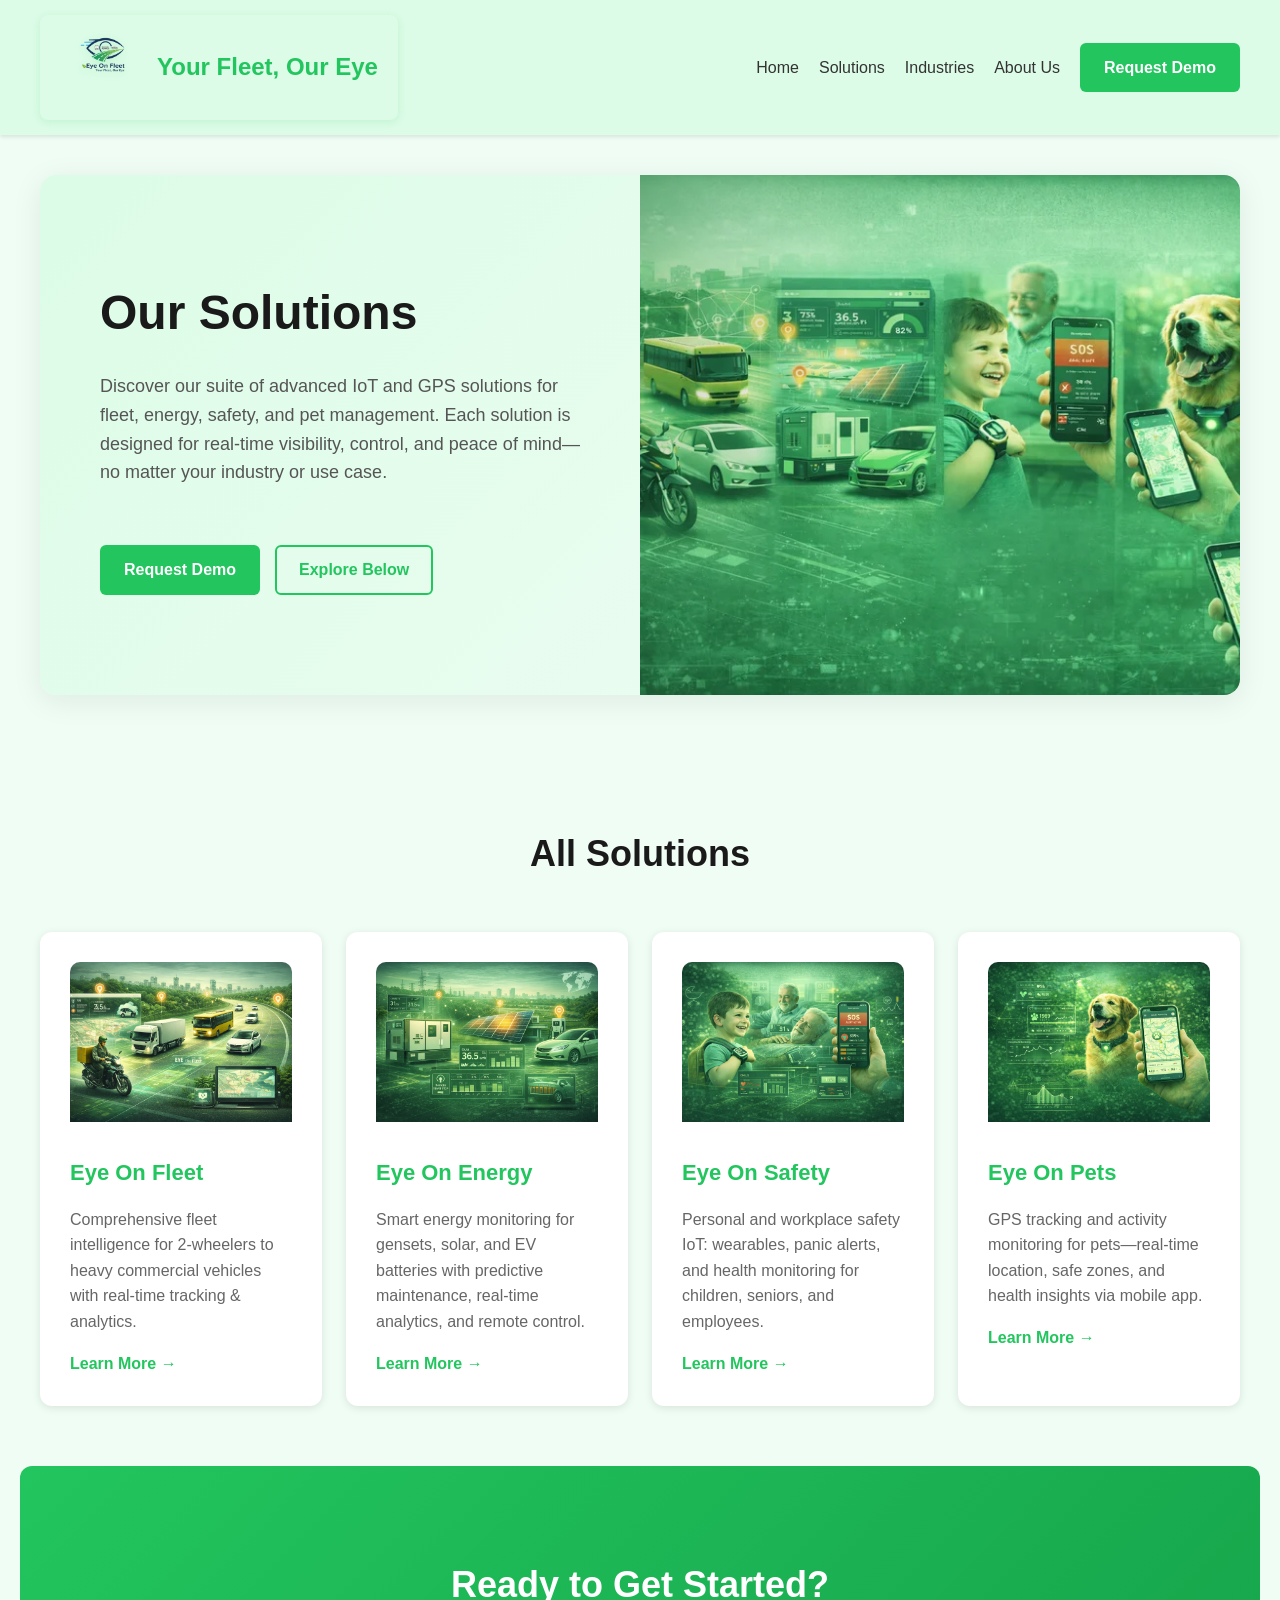
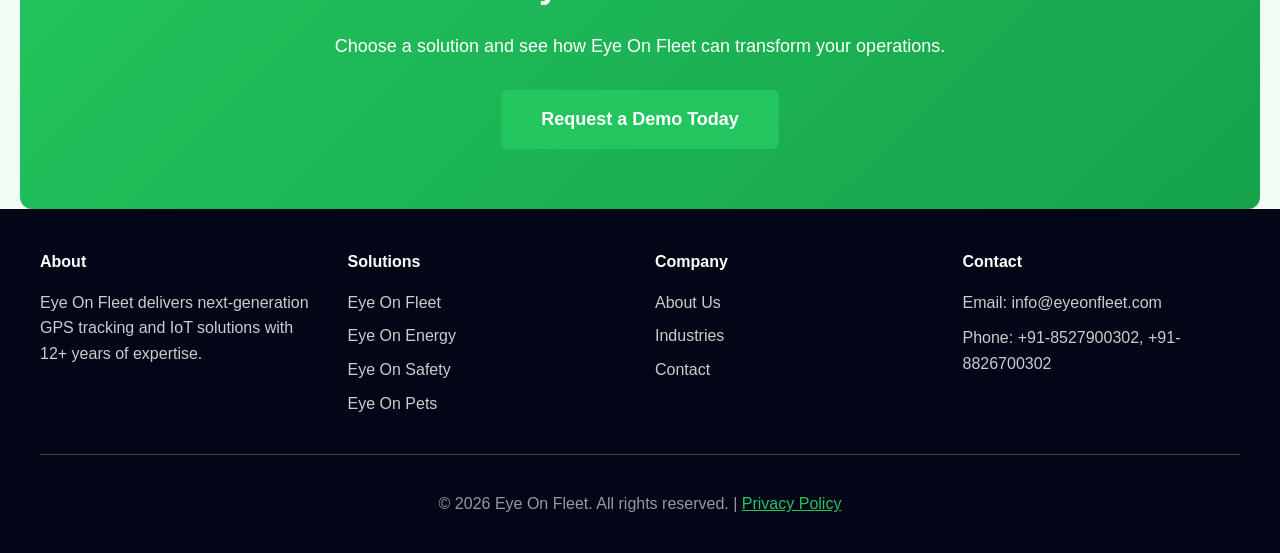
==== solutions/index.html @ 74551e83 "Initial commit: Eye On Fleet static site" ====
<!DOCTYPE html>
<html>
<head>
<meta charset="UTF-8">
<title>Eye On Fleet | Solutions</title>
<meta name="viewport" content="width=device-width, initial-scale=1">
<link rel="stylesheet" href="../css/style.css">
</head>
<body>

<header class="header">
  <div class="nav">
    <a href="../index.html" style="text-decoration:none;">
      <div class="logo">
        <img src="../images/logo.png" alt="Eye On Fleet logo">
        <span>Your Fleet, Our Eye</span>
      </div>
    </a>
    <button class="nav-toggle" aria-controls="site-navigation" aria-expanded="false">☰</button>
    <nav id="site-navigation" class="site-nav">
      <a href="../index.html">Home</a>
      <a href="index.html">Solutions</a>
      <a href="../industries.html">Industries</a>
      <a href="../about.html">About Us</a>
      <a href="../contact.html" class="btn">Request Demo</a>
    </nav>
  </div>
</header>

<!-- HERO SECTION -->
<section class="hero">
  <div class="hero-grid">
    <div class="hero-content">
      <h1>Our Solutions</h1>
      <p>Discover our suite of advanced IoT and GPS solutions for fleet, energy, safety, and pet management. Each solution is designed for real-time visibility, control, and peace of mind—no matter your industry or use case.</p>
      <div class="cta-group" style="margin-top:28px;">
        <a class="btn" href="../contact.html">Request Demo</a>
        <a class="btn-secondary" href="#solutions-list">Explore Below</a>
      </div>
    </div>
    <div class="hero-media">
      <picture>
        <source type="image/webp" srcset="../images/solution-hero-1600.webp 1600w, ../images/solution-hero-1200.webp 1200w, ../images/solution-hero-800.webp 800w, ../images/solution-hero-400.webp 400w" sizes="(min-width:1200px) 50vw, 100vw">
        <source type="image/png" srcset="../images/solution-hero-1600.png 1600w, ../images/solution-hero-1200.png 1200w, ../images/solution-hero-800.png 800w, ../images/solution-hero-400.png 400w" sizes="(min-width:1200px) 50vw, 100vw">
        <img src="../images/solution-hero-1200.webp" alt="Solutions Hero" class="hero-img" loading="eager" decoding="async">
      </picture>
    </div>
  </div>
</section>

<!-- SOLUTIONS SECTION -->
<section class="section" id="solutions-list">
  <h2>All Solutions</h2>
  <div class="cards">
    <div class="card solution-card">
      <img src="../images/Solution-EyeOnFleet.png" alt="Eye On Fleet" class="solution-card-img" style="width:100%;height:160px;object-fit:cover;display:block;border-radius:10px 10px 0 0;" loading="lazy" decoding="async">
      <div class="solution-card-content">
        <h3>Eye On Fleet</h3>
        <p>Comprehensive fleet intelligence for 2-wheelers to heavy commercial vehicles with real-time tracking & analytics.</p>
        <a href="fleet.html" class="link">Learn More →</a>
      </div>
    </div>
    <div class="card solution-card">
      <img src="../images/Solution-EyeOnEnergy.png" alt="Eye On Energy" class="solution-card-img" style="width:100%;height:160px;object-fit:cover;display:block;border-radius:10px 10px 0 0;" loading="lazy" decoding="async">
      <div class="solution-card-content">
        <h3>Eye On Energy</h3>
        <p>Smart energy monitoring for gensets, solar, and EV batteries with predictive maintenance, real-time analytics, and remote control.</p>
        <a href="energy.html" class="link">Learn More →</a>
      </div>
    </div>
    <div class="card solution-card">
      <img src="../images/Solution-EyeOnSafety.png" alt="Eye On Safety" class="solution-card-img" style="width:100%;height:160px;object-fit:cover;display:block;border-radius:10px 10px 0 0;" loading="lazy" decoding="async">
      <div class="solution-card-content">
        <h3>Eye On Safety</h3>
        <p>Personal and workplace safety IoT: wearables, panic alerts, and health monitoring for children, seniors, and employees.</p>
        <a href="safety.html" class="link">Learn More →</a>
      </div>
    </div>
    <div class="card solution-card">
      <img src="../images/Solution-EyeOnPet.png" alt="Eye On Pets" class="solution-card-img" style="width:100%;height:160px;object-fit:cover;display:block;border-radius:10px 10px 0 0;" loading="lazy" decoding="async">
      <div class="solution-card-content">
        <h3>Eye On Pets</h3>
        <p>GPS tracking and activity monitoring for pets—real-time location, safe zones, and health insights via mobile app.</p>
        <a href="pets.html" class="link">Learn More →</a>
      </div>
    </div>
  </div>
</section>

<!-- CTA SECTION -->
<section class="section cta-banner">
  <h2>Ready to Get Started?</h2>
  <p>Choose a solution and see how Eye On Fleet can transform your operations.</p>
  <a class="btn btn-large" href="../contact.html">Request a Demo Today</a>
</section>

<!-- FOOTER -->
<footer class="footer">
  <div class="footer-content">
    <div class="footer-col">
      <h4>About</h4>
      <p>Eye On Fleet delivers next-generation GPS tracking and IoT solutions with 12+ years of expertise.</p>
    </div>
    <div class="footer-col">
      <h4>Solutions</h4>
      <ul>
        <li><a href="fleet.html">Eye On Fleet</a></li>
        <li><a href="energy.html">Eye On Energy</a></li>
        <li><a href="safety.html">Eye On Safety</a></li>
        <li><a href="pets.html">Eye On Pets</a></li>
      </ul>
    </div>
    <div class="footer-col">
      <h4>Company</h4>
      <ul>
        <li><a href="../about.html">About Us</a></li>
        <li><a href="../industries.html">Industries</a></li>
        <li><a href="../contact.html">Contact</a></li>
      </ul>
    </div>
    <div class="footer-col">
      <h4>Contact</h4>
      <p>Email: info@eyeonfleet.com</p>
      <p>Phone: +91-8527900302, +91-8826700302</p>
    </div>
  </div>
  <div class="footer-bottom">
    <p>© 2026 Eye On Fleet. All rights reserved. | <a href="../privacy-policy.html" style="color:#22c55e;text-decoration:underline;">Privacy Policy</a></p>
  </div>
</footer>

</body>
<script src="../js/site.js"></script>
</html>
---- css/style.css ----
.stats-section-redesigned .company-mv-cards {
  display: flex;
  flex-direction: row;
  gap: 32px;
  justify-content: center;
  flex-wrap: nowrap;
}
@media (max-width: 900px) {
  .stats-section-redesigned .company-mv-cards {
    flex-direction: column;
    gap: 18px;
    flex-wrap: wrap;
  }
}
/* ==============================
   ABOUT – STATS SECTION REDESIGN
   ============================== */
.stats-section-redesigned {
  background: linear-gradient(135deg, #f0fdf4 0%, #dcfce7 100%);
  border-radius: 16px;
  box-shadow: 0 6px 30px rgba(16,24,40,0.08);
  max-width: 1000px;
  margin: 48px auto 0 auto;
  padding: 48px 24px;
}
.stat-mv-card {
  text-align: center;
  background: #f0fdf4;
  border-left: 4px solid #22c55e;
  box-shadow: 0 2px 8px rgba(34,197,94,0.08);
}
.stat-mv-card h3 {
  color: #22c55e;
  font-size: 2.5rem;
  margin-bottom: 8px;
}
.stat-mv-card p {
  color: #555;
  font-size: 1.1rem;
  margin: 0;
}
@media (max-width: 900px) {
  .stats-section-redesigned {
    padding: 32px 8px;
  }
}
/* ==============================
   COMPANY STORY, MISSION & VISION
   ============================== */
.company-story-section {
  background: linear-gradient(135deg, #dcfce7 0%, #f0fdf4 100%);
  border-radius: 16px;
  box-shadow: 0 6px 30px rgba(16,24,40,0.08);
  max-width: 1000px;
  margin: 48px auto 0 auto;
}
.company-story-inner {
  display: flex;
  flex-direction: column;
  align-items: center;
  justify-content: center;
  padding: 48px 24px;
}
.company-story-title {
  font-size: 2.5rem;
  color: #1a1a1a;
  margin-bottom: 18px;
  text-align: center;
}
.company-story-content {
  max-width: 700px;
  text-align: center;
}
.company-story-text {
  font-size: 1.15rem;
  color: #444;
  margin-bottom: 32px;
}
.company-mv-cards {
  display: flex;
  flex-wrap: wrap;
  gap: 32px;
  justify-content: center;
}
.company-mv-card {
  flex: 1 1 280px;
  min-width: 260px;
  background: #fff;
  border-radius: 12px;
  padding: 32px 24px;
  box-shadow: 0 2px 8px rgba(34,197,94,0.08);
  margin-bottom: 16px;
}
.company-mv-card h3 {
  color: #22c55e;
  margin-top: 0;
  margin-bottom: 12px;
}
.company-mv-card p {
  color: #555;
  font-size: 1.08rem;
}
@media (max-width: 900px) {
  .company-mv-cards {
    flex-direction: column;
    gap: 18px;
  }
  .company-story-inner {
    padding: 32px 8px;
  }
}
body{margin:0;font-family:Arial,sans-serif;background:#f0fdf4;line-height:1.6}
.header{background:#dcfce7;padding:15px;position:sticky;top:0;z-index:100;box-shadow:0 2px 4px rgba(0,0,0,0.1)}
.nav{display:flex;justify-content:space-between;align-items:center;max-width:1200px;margin:0 auto}
.logo{display:flex;align-items:center;gap:12px;font-weight:bold;font-size:24px;color:#22c55e;padding:10px 20px;border-radius:8px;background:#dcfce7;box-shadow:0 2px 8px rgba(34,197,94,0.15)}
.logo img{height:85px;width:auto;filter:drop-shadow(0 2px 4px rgba(34,197,94,0.2))}
nav{display:flex;gap:20px;align-items:center}
nav a{text-decoration:none;color:#333;font-weight:500}
nav a:hover{color:#22c55e}

/* Breadcrumb Navigation */
.breadcrumb{padding:12px 20px;max-width:1200px;margin:0 auto;font-size:14px;color:#666}
.breadcrumb a{color:#22c55e;text-decoration:none;font-weight:500}
.breadcrumb a:hover{text-decoration:underline}
.breadcrumb span{margin:0 8px;color:#999}

/* Responsive navigation toggle */
.nav-toggle{display:none;background:transparent;border:0;font-size:26px;cursor:pointer;color:#1f2937}
.nav-toggle:focus{outline:2px solid rgba(34,197,94,0.25);outline-offset:2px}
.site-nav{display:flex;gap:20px;align-items:center}

@media(max-width:768px){
  .nav-toggle{display:block}
  .site-nav{display:none;flex-direction:column;gap:12px;width:100%}
  .site-nav.open{display:flex}
}
.hero{padding:40px 20px;background:transparent}
.hero-grid{display:grid;grid-template-columns:1fr 1fr;gap:0;align-items:stretch;max-width:1200px;margin:0 auto;background:linear-gradient(135deg,#dcfce7 0%,#f0fdf4 100%);border-radius:16px;overflow:hidden;box-shadow:0 6px 30px rgba(16,24,40,0.08);height:520px}
.hero-grid h1{font-size:48px;margin:0 0 20px 0;color:#1a1a1a}
.hero-grid p{font-size:18px;color:#555;margin:0 0 30px 0}
.hero-grid img{width:100%;height:100%;object-fit:cover;display:block}

.hero-content{padding:60px;display:flex;flex-direction:column;justify-content:center}
.hero-media{position:relative}
.hero-media::after{content:"";position:absolute;inset:0;background:linear-gradient(90deg,rgba(0,0,0,0.15) 0%,rgba(0,0,0,0.05) 40%,rgba(0,0,0,0) 100%);pointer-events:none}
.hero-media img{display:block;width:100%;height:100%;object-fit:cover}

@media(max-width:768px){
  .hero-grid{grid-template-columns:1fr;height:auto;border-radius:12px}
  .hero-media{height:260px}
  .hero-media img{height:100%;object-fit:cover}
  .hero-content{padding:30px}
}
.cta-group{display:flex;gap:15px}
.btn{background:#22c55e;color:#fff;padding:12px 24px;text-decoration:none;border-radius:6px;font-weight:bold;display:inline-block;transition:background 0.3s}
.btn:hover{background:#16a34a}
.btn-secondary{background:transparent;border:2px solid #22c55e;color:#22c55e;padding:10px 22px;text-decoration:none;border-radius:6px;font-weight:bold;display:inline-block;transition:all 0.3s}
.btn-secondary:hover{background:#22c55e;color:#fff}
.btn-large{padding:15px 40px;font-size:18px}
.section{padding:60px 20px;max-width:1200px;margin:0 auto}
.section h2{font-size:36px;text-align:center;margin-bottom:50px;color:#1a1a1a}
.section h3{font-size:22px;margin:15px 0;color:#1a1a1a}
.section p{color:#666;line-height:1.6}
.cards{display:grid;grid-template-columns:repeat(4,1fr);gap:20px}
.card{background:#fff;padding:30px;border-radius:12px;box-shadow:0 2px 8px rgba(0,0,0,0.1);transition:transform 0.3s,box-shadow 0.3s}
.card:hover{transform:translateY(-5px);box-shadow:0 4px 16px rgba(0,0,0,0.15)}
.stat-card{text-align:center;background:#f0fdf4;border-left:4px solid #22c55e}
.stat-card h3{color:#22c55e;font-size:32px}
.solution-card h3{color:#22c55e}
.solution-card .link{color:#22c55e;text-decoration:none;font-weight:bold;transition:color 0.3s}
.solution-card .link:hover{color:#16a34a}
.solution-icon{width:80px;height:80px;object-fit:contain;margin-bottom:15px;display:block}
.solution-card-img {
  width: 100%;
  height: 160px;
  object-fit: cover;
  display: block;
  border-radius: 10px 10px 0 0;
  margin-bottom: 0;
}
.solution-card-content {
  padding: 18px 0 0 0;
}
.trust-section{background:#f9fafb}
.how-it-works{background:#fff}
.process-flow{display:flex;justify-content:space-between;align-items:center;gap:30px;flex-wrap:wrap}
.process-step{text-align:center;flex:1;min-width:150px;padding:20px}
.step-number{width:50px;height:50px;background:#22c55e;color:#fff;border-radius:50%;display:flex;align-items:center;justify-content:center;font-weight:bold;font-size:24px;margin:0 auto 15px}
.process-arrow{font-size:32px;color:#22c55e;font-weight:bold}
.cta-banner{background:linear-gradient(135deg,#22c55e 0%,#16a34a 100%);color:#fff;text-align:center;border-radius:12px}
.cta-banner h2{color:#fff;margin-bottom:15px}
.cta-banner p{color:#fff;font-size:18px;margin-bottom:30px}
.footer{background:#020617;color:#fff;padding:40px 20px 20px}
.footer-content{display:grid;grid-template-columns:repeat(4,1fr);gap:30px;max-width:1200px;margin:0 auto;margin-bottom:30px}
.footer-col h4{margin:0 0 15px 0;font-size:16px}
.footer-col p{margin:10px 0;color:#ccc}
.footer-col ul{list-style:none;padding:0;margin:0}
.footer-col ul li{margin:8px 0}
.footer-col a{color:#ccc;text-decoration:none;transition:color 0.3s}
.footer-col a:hover{color:#22c55e}
.footer-bottom{border-top:1px solid #444;padding-top:20px;text-align:center;color:#999;max-width:1200px;margin:0 auto}
@media(max-width:768px){
  .hero-grid{grid-template-columns:1fr}
  .cards{grid-template-columns:1fr}
  .hero-grid h1{font-size:32px}
  .section h2{font-size:28px}
  .process-flow{flex-direction:column}
  .process-arrow{transform:rotate(90deg);margin:10px 0}
  .footer-content{grid-template-columns:1fr;gap:20px}
  .cta-group{flex-direction:column}
  .hero-content{padding:30px}

  /* Header responsiveness */
  .header{padding:10px}
  .nav{flex-direction:column;align-items:flex-start;gap:12px;padding:0 16px}
  .logo{font-size:18px;padding:6px 12px;gap:10px;border-radius:6px}
  .logo img{height:56px}
  nav{display:flex;flex-direction:column;gap:8px;width:100%}
  nav a{display:block;padding:10px 0;color:#333}
}

/* Only for solutions page hero image */
.solutions-hero-img { object-fit: contain !important; background: #dcfce7; }

/* Ensure solution hero images align exactly like homepage */
.hero .hero-img {
  width: 100%;
  height: 100%;
  object-fit: cover;
}

/* =====================================
   INDUSTRIES HERO IMAGE (COLLAGE FIX)
   ===================================== */
.hero-img--contain {
  object-fit: contain;
  background: #ecfdf5; /* same hero bg */
}

/* =====================================
   CONTACT FORM (GLOBAL)
   ===================================== */
.contact-form {
  display: flex;
  flex-direction: column;
  gap: 16px;
}

.contact-form label {
  display: flex;
  flex-direction: column;
  font-weight: 500;
  color: #0f172a;
  font-size: 14px;
}

.contact-form input,
.contact-form textarea {
  margin-top: 6px;
  padding: 12px 14px;
  border-radius: 8px;
  border: 1px solid #cbd5e1;
  font-size: 15px;
  font-family: inherit;
  width: 100%;
  background: #fff;
}

.contact-form input:focus,
.contact-form textarea:focus {
  outline: none;
  border-color: #22c55e;
  box-shadow: 0 0 0 3px rgba(34, 197, 94, 0.15);
}

.contact-form textarea {
  resize: vertical;
  min-height: 120px;
}

.contact-form button {
  margin-top: 12px;
}

/* =====================================
   ABOUT – WHO WE ARE
   ===================================== */
.about-grid {
  grid-template-columns: 1.2fr 0.8fr;
  align-items: center;
}

.about-card {
  background: #f0fdf4;
}

.about-card h2 {
  margin-top: 0;
}

.about-highlights {
  margin-top: 16px;
  padding-left: 18px;
  color: #22c55e;
  font-weight: 500;
}

.about-highlights li {
  margin-bottom: 8px;
}

.about-media img {
  width: 100%;
  height: auto;
  border-radius: 12px;
  object-fit: cover;
}

/* Responsive */
@media (max-width: 900px) {
  .about-grid {
    grid-template-columns: 1fr;
  }
}


/* ==============================
   ABOUT – WHO WE ARE FIX
   ============================== */

.cards {
  display: grid;
  grid-template-columns: repeat(auto-fit, minmax(280px, 1fr));
  gap: 24px;
}

.about-grid {
  grid-template-columns: 1.2fr 0.8fr;
  align-items: center;
}

.about-card {
  background: #f0fdf4;
}

.about-highlights {
  margin-top: 16px;
  padding-left: 18px;
  color: #22c55e;
  font-weight: 500;
}

.about-media img {
  width: 100%;
  height: auto;
  border-radius: 12px;
  display: block;
}

@media (max-width: 900px) {
  .about-grid {
    grid-template-columns: 1fr;
  }
}

/* ==============================
   ABOUT – WHO WE ARE FIX
   ============================== */

.cards {
  display: grid;
  grid-template-columns: repeat(auto-fit, minmax(280px, 1fr));
  gap: 24px;
}

.about-grid {
  grid-template-columns: 1.2fr 0.8fr;
  align-items: center;
}

.about-card {
  background: #f0fdf4;
}

.about-highlights {
  margin-top: 16px;
  padding-left: 18px;
  color: #22c55e;
  font-weight: 500;
}

.about-media img {
  width: 100%;
  height: auto;
  border-radius: 12px;
  display: block;
}

@media (max-width: 900px) {
  .about-grid {
    grid-template-columns: 1fr;
  }
}
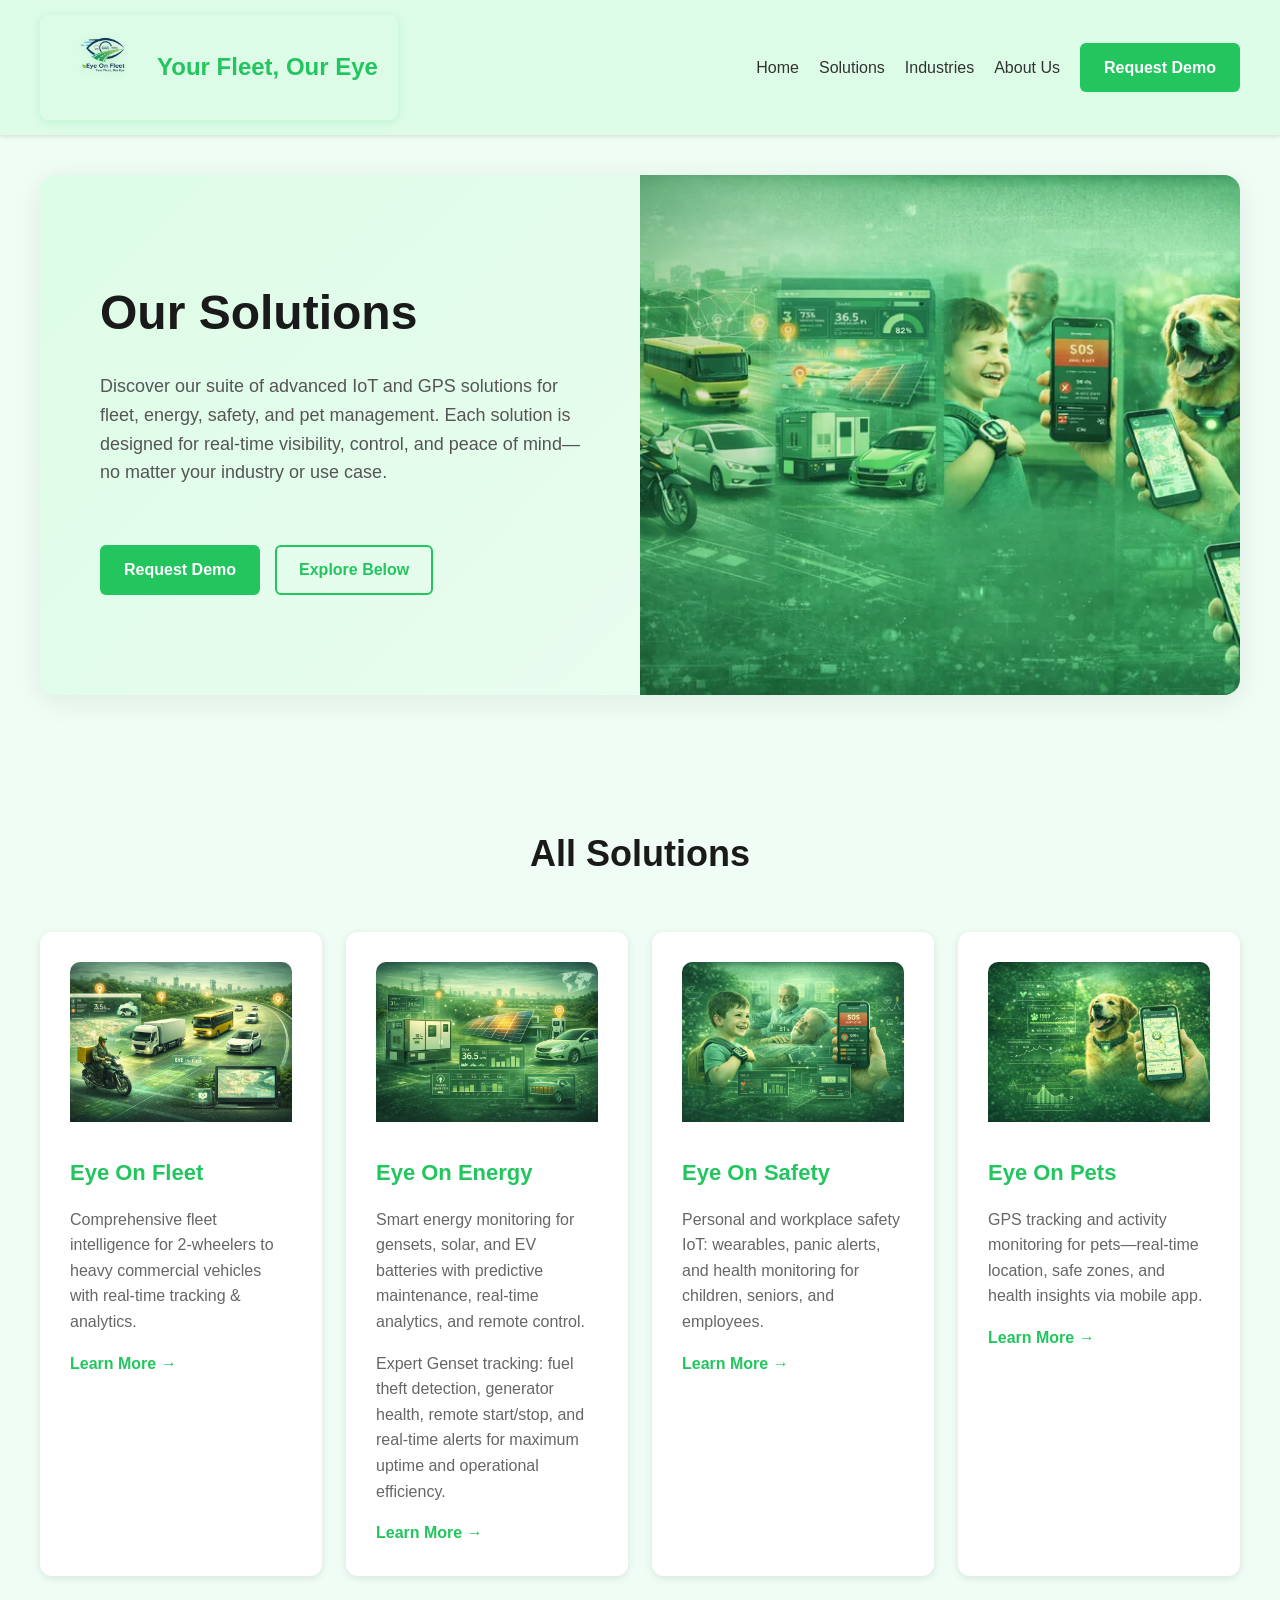
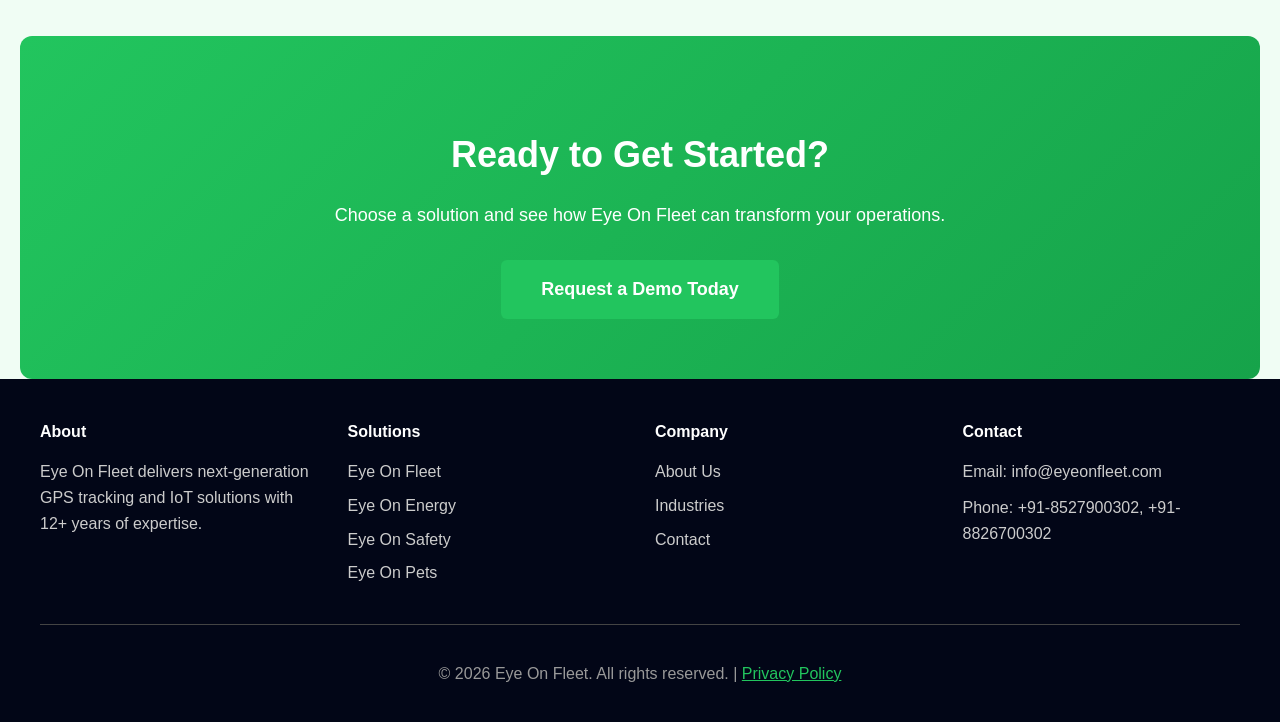
==== commit 8a520bb8: "Update Genset content and unify styling across home, solutions, and energy pages" ====
--- a/solutions/index.html
+++ b/solutions/index.html
@@ -64,7 +64,8 @@
       <img src="../images/Solution-EyeOnEnergy.png" alt="Eye On Energy" class="solution-card-img" style="width:100%;height:160px;object-fit:cover;display:block;border-radius:10px 10px 0 0;" loading="lazy" decoding="async">
       <div class="solution-card-content">
         <h3>Eye On Energy</h3>
-        <p>Smart energy monitoring for gensets, solar, and EV batteries with predictive maintenance, real-time analytics, and remote control.</p>
+          <p>Smart energy monitoring for gensets, solar, and EV batteries with predictive maintenance, real-time analytics, and remote control.</p>
+          <p style="margin-top:8px;">Expert Genset tracking: fuel theft detection, generator health, remote start/stop, and real-time alerts for maximum uptime and operational efficiency.</p>
         <a href="energy.html" class="link">Learn More →</a>
       </div>
     </div>
